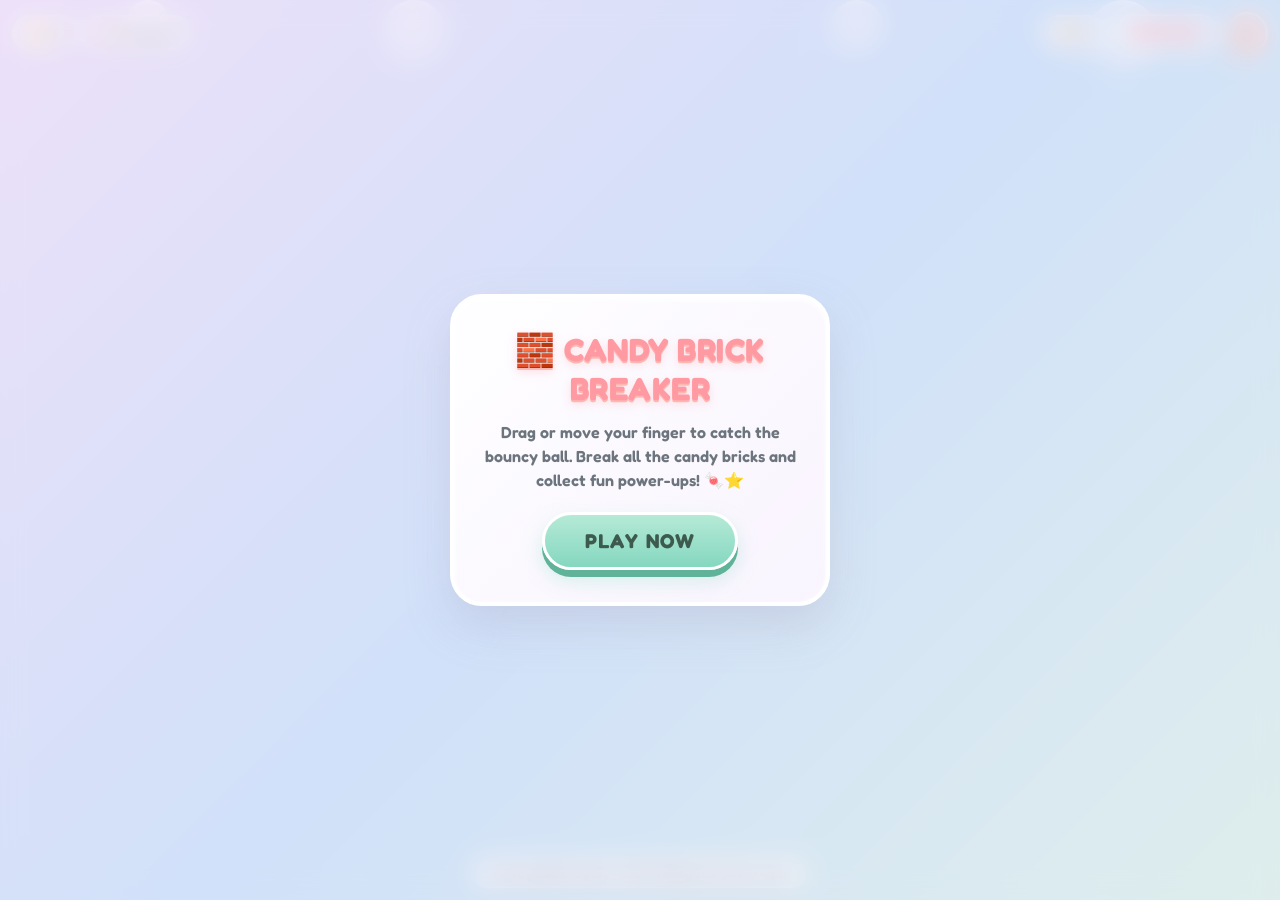
==== index.html @ 5641c872 "Refactor into separate HTML, CSS, and JS files with pastel child-friendly theme and audio" ====
<!DOCTYPE html>
<html lang="en">
<head>
  <meta charset="utf-8">
  <meta name="viewport" content="width=device-width, initial-scale=1.0, maximum-scale=1.0, user-scalable=no">
  <title>Brick Breaker - Candy Land Edition</title>
  <link rel="stylesheet" href="style.css">
</head>
<body>
  <div id="game-container">
    <!-- Ambient floating background bubbles -->
    <div class="bg-bubble" style="left: 10%; width: 40px; height: 40px; animation-duration: 8s;"></div>
    <div class="bg-bubble" style="left: 30%; width: 60px; height: 60px; animation-duration: 12s; animation-delay: 2s;"></div>
    <div class="bg-bubble" style="left: 65%; width: 50px; height: 50px; animation-duration: 10s; animation-delay: 1s;"></div>
    <div class="bg-bubble" style="left: 85%; width: 70px; height: 70px; animation-duration: 14s; animation-delay: 3s;"></div>

    <!-- Main Game Canvas -->
    <canvas id="canvas"></canvas>

    <!-- Header HUD -->
    <div class="hud">
      <div class="hud-group">
        <div class="hud-badge" id="score">⭐ 0</div>
        <div class="hud-badge" id="level">🚀 Level 1</div>
      </div>
      <div class="hud-group">
        <div class="hud-badge" id="high-score">🏆 0</div>
        <div class="hud-badge lives-badge" id="lives">💖💖💖</div>
        <button id="sound-toggle" class="btn-icon" aria-label="Toggle Sound">🔊</button>
      </div>
    </div>

    <!-- Level Up Banner -->
    <div id="level-banner" class="level-banner">🌟 Level 1! 🌟</div>

    <!-- Start Overlay Screen -->
    <div id="start-screen" class="overlay">
      <div class="card">
        <h1>🧱 CANDY BRICK BREAKER</h1>
        <p>Drag or move your finger to catch the bouncy ball. Break all the candy bricks and collect fun power-ups! 🍬⭐</p>
        <button id="play-btn" class="btn-primary">PLAY NOW</button>
      </div>
    </div>

    <!-- Game Over Overlay Screen -->
    <div id="over-screen" class="overlay hidden">
      <div class="card">
        <h1 id="end-title">GREAT JOB! 🎉</h1>
        <div class="stats-box">
          <div>Final Score: <span id="final-score">0</span> ⭐</div>
          <div>Level Reached: <span id="final-level">1</span> 🚀</div>
        </div>
        <button id="again-btn" class="btn-primary">PLAY AGAIN</button>
      </div>
    </div>

    <!-- Hint Banner -->
    <div class="hint-banner">Move paddle to play • Catch falling star power-ups!</div>
  </div>

  <script src="script.js"></script>
</body>
</html>
---- style.css ----
@import url('https://fonts.googleapis.com/css2?family=Fredoka:wght@400;600;700&display=swap');

* {
  box-sizing: border-box;
  -webkit-tap-highlight-color: transparent;
  user-select: none;
  -webkit-user-select: none;
}

html, body {
  margin: 0;
  padding: 0;
  width: 100%;
  height: 100%;
  overflow: hidden;
  background: #fbf7f4;
  font-family: 'Fredoka', cursive, system-ui, -apple-system, sans-serif;
  touch-action: none;
}

#game-container {
  position: relative;
  width: 100%;
  height: 100%;
  /* Soothing Dreamy Pastel Sky Gradient */
  background: linear-gradient(135deg, #e0c3fc 0%, #8ec5fc 50%, #b5ead7 100%);
  overflow: hidden;
}

/* Background floating ambient bubbles in pastel white/pink */
.bg-bubble {
  position: absolute;
  border-radius: 50%;
  background: rgba(255, 255, 255, 0.35);
  pointer-events: none;
  animation: floatUp linear infinite;
  box-shadow: inset 0 0 10px rgba(255, 255, 255, 0.6);
}

@keyframes floatUp {
  0% { transform: translateY(110vh) scale(0.8) rotate(0deg); opacity: 0; }
  20% { opacity: 0.7; }
  80% { opacity: 0.7; }
  100% { transform: translateY(-20vh) scale(1.2) rotate(360deg); opacity: 0; }
}

canvas {
  position: absolute;
  inset: 0;
  width: 100%;
  height: 100%;
  display: block;
}

/* HUD Header Bar */
.hud {
  position: absolute;
  top: 12px;
  left: 12px;
  right: 12px;
  display: flex;
  align-items: center;
  justify-content: space-between;
  gap: 8px;
  pointer-events: none;
  z-index: 10;
}

.hud-group {
  display: flex;
  align-items: center;
  gap: 8px;
}

.hud-badge {
  background: rgba(255, 255, 255, 0.55);
  backdrop-filter: blur(10px);
  -webkit-backdrop-filter: blur(10px);
  border: 2px solid rgba(255, 255, 255, 0.85);
  border-radius: 20px;
  padding: 6px 14px;
  color: #4a4e69;
  font-size: 16px;
  font-weight: 700;
  box-shadow: 0 4px 15px rgba(138, 149, 180, 0.18);
  display: flex;
  align-items: center;
  gap: 6px;
}

.hud-badge.lives-badge {
  letter-spacing: 2px;
  font-size: 18px;
}

.btn-icon {
  pointer-events: auto;
  background: #ffb7b2;
  border: 2px solid #ffffff;
  border-radius: 50%;
  width: 42px;
  height: 42px;
  font-size: 20px;
  color: #4a4e69;
  cursor: pointer;
  display: flex;
  align-items: center;
  justify-content: center;
  box-shadow: 0 4px 0 #e89893, 0 6px 12px rgba(0, 0, 0, 0.08);
  transition: transform 0.1s ease, background 0.2s ease;
}

.btn-icon:hover {
  transform: translateY(-2px) scale(1.05);
}

.btn-icon:active {
  transform: translateY(2px) scale(0.95);
  box-shadow: 0 2px 0 #e89893;
}

.btn-icon.muted {
  background: #c7ceea;
  box-shadow: 0 4px 0 #a2abbd;
}

/* Overlays & Modals */
.overlay {
  position: absolute;
  inset: 0;
  display: flex;
  align-items: center;
  justify-content: center;
  flex-direction: column;
  text-align: center;
  color: #4a4e69;
  background: rgba(244, 240, 248, 0.65);
  backdrop-filter: blur(12px);
  -webkit-backdrop-filter: blur(12px);
  padding: 24px;
  z-index: 20;
  transition: opacity 0.3s ease, visibility 0.3s ease;
}

.overlay.hidden {
  opacity: 0;
  visibility: hidden;
  pointer-events: none;
}

.card {
  background: linear-gradient(135deg, rgba(255, 255, 255, 0.96), rgba(252, 245, 255, 0.95));
  border: 4px solid #ffffff;
  border-radius: 32px;
  padding: 32px 24px;
  max-width: 380px;
  width: 90%;
  color: #4a4e69;
  box-shadow: 0 20px 45px rgba(160, 150, 180, 0.25), inset 0 2px 4px rgba(255, 255, 255, 0.9);
  display: flex;
  flex-direction: column;
  align-items: center;
  animation: popIn 0.4s cubic-bezier(0.175, 0.885, 0.32, 1.275);
}

@keyframes popIn {
  0% { transform: scale(0.7); opacity: 0; }
  100% { transform: scale(1); opacity: 1; }
}

.card h1 {
  font-size: 32px;
  margin: 0 0 12px;
  color: #ff9aa2;
  text-shadow: 0 2px 0 #ffb7b2, 0 4px 10px rgba(255, 154, 162, 0.3);
  letter-spacing: 0.5px;
}

.card p {
  font-size: 16px;
  line-height: 1.5;
  color: #6c757d;
  margin: 0 0 20px;
  font-weight: 600;
}

.stats-box {
  background: rgba(226, 240, 203, 0.5);
  border: 2px dashed #b5ead7;
  border-radius: 16px;
  padding: 12px 20px;
  margin-bottom: 20px;
  width: 100%;
}

.stats-box div {
  font-size: 17px;
  font-weight: 700;
  color: #4a4e69;
  margin: 4px 0;
}

/* Child-Friendly Bouncy Pastel Action Buttons */
.btn-primary {
  border: 3px solid #ffffff;
  border-radius: 999px;
  padding: 14px 40px;
  font-size: 20px;
  font-weight: 700;
  font-family: inherit;
  background: linear-gradient(180deg, #b5ead7, #85d7bf);
  color: #3d5a4e;
  cursor: pointer;
  box-shadow: 0 7px 0 #60b399, 0 10px 20px rgba(133, 215, 191, 0.35);
  transition: transform 0.15s ease, box-shadow 0.15s ease;
  text-transform: uppercase;
  letter-spacing: 1.2px;
}

.btn-primary:hover {
  transform: translateY(-3px) scale(1.03);
  box-shadow: 0 10px 0 #60b399, 0 14px 24px rgba(133, 215, 191, 0.4);
}

.btn-primary:active {
  transform: translateY(4px);
  box-shadow: 0 3px 0 #60b399, 0 5px 10px rgba(133, 215, 191, 0.2);
}

/* Playful Bottom Hint Banner */
.hint-banner {
  position: absolute;
  bottom: 12px;
  left: 50%;
  transform: translateX(-50%);
  background: rgba(255, 255, 255, 0.65);
  backdrop-filter: blur(8px);
  border: 1.5px solid rgba(255, 255, 255, 0.9);
  border-radius: 20px;
  padding: 6px 18px;
  color: #4a4e69;
  font-size: 13px;
  font-weight: 600;
  pointer-events: none;
  white-space: nowrap;
  box-shadow: 0 4px 12px rgba(150, 150, 170, 0.15);
  z-index: 10;
}

/* Level Up Announcement Banner */
.level-banner {
  position: absolute;
  top: 40%;
  left: 50%;
  transform: translate(-50%, -50%) scale(0);
  background: linear-gradient(135deg, #ffb7b2, #ffdac1);
  border: 4px solid #ffffff;
  padding: 16px 36px;
  border-radius: 28px;
  color: #4a4e69;
  font-size: 30px;
  font-weight: 700;
  box-shadow: 0 12px 30px rgba(255, 183, 178, 0.4);
  pointer-events: none;
  z-index: 15;
  transition: transform 0.4s cubic-bezier(0.175, 0.885, 0.32, 1.275), opacity 0.4s ease;
  opacity: 0;
  text-shadow: 0 2px 4px rgba(255, 255, 255, 0.6);
}

.level-banner.show {
  transform: translate(-50%, -50%) scale(1);
  opacity: 1;
}
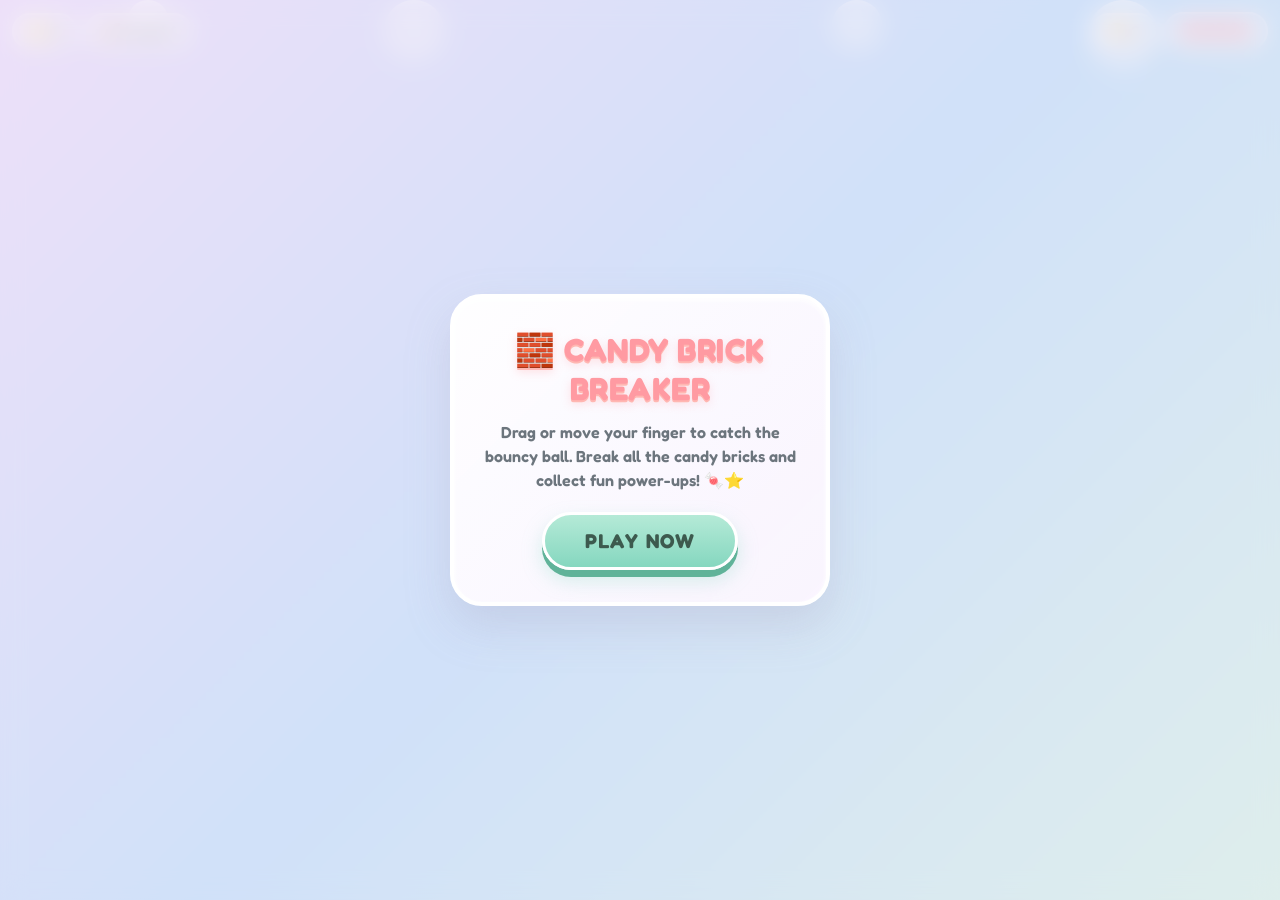
==== commit 97b83a47: "Raise paddle position, remove bottom hint text and sound icon, add engaging Web Audio background mus" ====
--- a/index.html
+++ b/index.html
@@ -26,7 +26,6 @@
       <div class="hud-group">
         <div class="hud-badge" id="high-score">🏆 0</div>
         <div class="hud-badge lives-badge" id="lives">💖💖💖</div>
-        <button id="sound-toggle" class="btn-icon" aria-label="Toggle Sound">🔊</button>
       </div>
     </div>
 
@@ -53,9 +52,6 @@
         <button id="again-btn" class="btn-primary">PLAY AGAIN</button>
       </div>
     </div>
-
-    <!-- Hint Banner -->
-    <div class="hint-banner">Move paddle to play • Catch falling star power-ups!</div>
   </div>
 
   <script src="script.js"></script>
